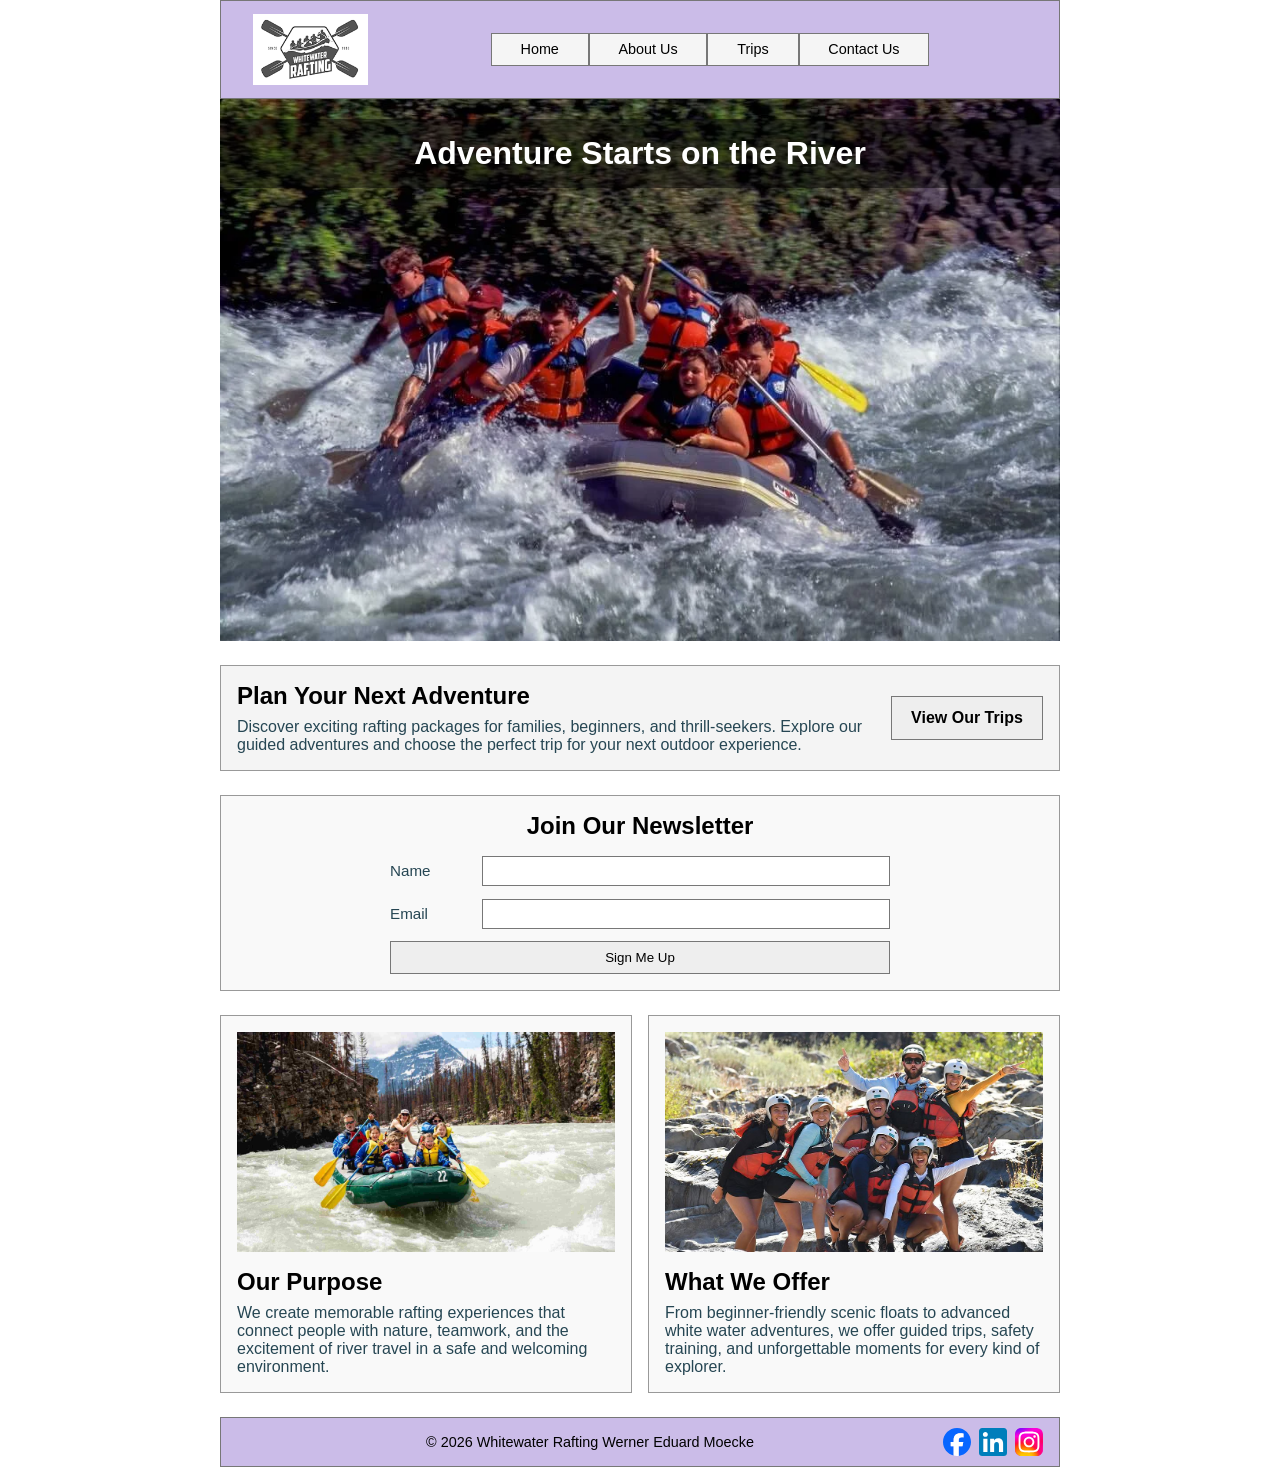
==== wwr/index.html @ 6c56e6f4 "Add homepage and trips page, update styles and images" ====
<!DOCTYPE html>
<html lang="en-US">

<head>
    <meta charset="UTF-8">
    <meta name="viewport" content="width=device-width, initial-scale=1.0">
    <meta name="description"
      content="Experience thrilling white water rafting adventures, scenic river trips, and unforgettable outdoor fun with White Water Rafting Company.">
    <meta name="author" content="Werner Eduard Moecke">
    <link rel="stylesheet" href="./styles/rafting.css">
    <title>Home - White Water Rafting</title>
</head>

<body>
    <header>
        <img src="./images/wwr-logo.png" alt="White Water Rafting logo">
        <nav>
            <a href="index.html">Home</a>
            <a href="about.html">About Us</a>
            <a href="trips.html">Trips</a>
            <a href="contact.html">Contact Us</a>
        </nav>
    </header>

    <main class="home-page">
        <section class="home-hero">
            <img src="./images/home-hero.webp" alt="Rafting group navigating exciting rapids">
            <h1>Adventure Starts on the River</h1>
        </section>

        <section class="home-cta">
            <div class="cta-text">
                <h2>Plan Your Next Adventure</h2>
                <p>Discover exciting rafting packages for families, beginners, and thrill-seekers.
                    Explore our guided adventures and choose the perfect trip for your next outdoor
                    experience.</p>
            </div>
            <a class="cta-button" href="trips.html">View Our Trips</a>
        </section>

        <section class="newsletter">
            <h2>Join Our Newsletter</h2>
            <form>
                <div class="newsletter-row">
                    <label for="newsletter-name">Name</label>
                    <input type="text" id="newsletter-name" name="newsletter-name" required>
                </div>

                <div class="newsletter-row">
                    <label for="newsletter-email">Email</label>
                    <input type="email" id="newsletter-email" name="newsletter-email" required>
                </div>

                <button type="submit">Sign Me Up</button>
            </form>
        </section>

        <section class="home-grid">
            <article class="grid-card">
                <img src="./images/rafting-purpose.jpg"
                  alt="Group rafting together on a mountain river">
                <div>
                    <h2>Our Purpose</h2>
                    <p>We create memorable rafting experiences that connect people with nature,
                        teamwork, and the excitement of river travel in a safe and welcoming
                        environment.</p>
                </div>
            </article>

            <article class="grid-card">
                <img src="./images/rafting-offerings.jpg"
                  alt="Rafting guide helping guests prepare for a river trip">
                <div>
                    <h2>What We Offer</h2>
                    <p>From beginner-friendly scenic floats to advanced white water adventures, we
                        offer guided trips, safety training, and unforgettable moments for every
                        kind of explorer.</p>
                </div>
            </article>
        </section>
    </main>

    <footer>
        <p>&copy; 2026 Whitewater Rafting Werner Eduard Moecke</p>
        <nav class="socialmedia">
            <a href="https://facebook.com">
                <img src="./images/facebook_icon.svg" alt="Facebook Icon">
            </a>
            <a href="https://linkedin.com">
                <img src="./images/li_icon.svg" alt="LinkedIn Icon">
            </a>
            <a href="https://instagram.com">
                <img src="./images/instagram_icon.svg" alt="Instagram Icon">
            </a>
        </nav>
    </footer>
</body>

</html>
---- wwr/styles/rafting.css ----
:root {
    --primary-color: #055a05;
    --accent1-color: #264653;
    --accent2-color: #e9c46a;
    --heading-font: "Times New Roman", "Georgia", serif;
    --body-font: Arial, Helvetica, sans-serif;
}

* {
    margin: 0;
    padding: 0;
    box-sizing: border-box;
}

body {
    font-family: var(--body-font);
    color: var(--accent1-color);
}

body header img {
    float: right;
    width: 115px;
}

header,
main,
footer,
.contact-page {
    width: 840px;
    margin: 0 auto;
}

/* HEADER */
header {
    display: grid;
    grid-template-columns: 140px 1fr;
    align-items: center;
    padding: 0.8rem 1.2rem;
    background: #cbbce8;
    color: #000;
    border: 1px solid #777;
}

header img {
    max-height: 80px;
    width: auto;
    object-fit: contain;
    margin: 0 auto;
}

header nav {
    display: flex;
    justify-content: center;
    gap: 0;
    font-weight: 400;
    font-size: 0.9rem;
    margin: 0;
    padding: 0;
}

header nav a {
    color: #000;
    text-decoration: none;
    padding: 0.45rem 1.8rem;
    border: 1px solid #777;
    background-color: #f5f5f5;
    border-radius: 0;
    transition: none;
}

header nav a:hover,
header nav a:focus {
    background-color: #f5f5f5;
    transform: none;
    color: #000;
}

/* GENERAL */
h1,
h2 {
    font-family: var(--heading-font);
    color: var(--primary-color);
}

h1 {
    position: absolute;
    top: 20px;
    width: 100%;
    padding: 16px;
    text-align: center;
    opacity: 0.7;
    background-color: var(--accent1-color);
    color: #fff !important;
}

label {
    font-weight: 400;
    font-size: 0.95rem;
}

p {
    margin: 16px;
    padding: 8px;
}

section,
article,
nav {
    margin: 0;
    padding: 0;
}

.socialmedia a {
    text-decoration: none;
}

/* HERO / ABOUT PAGE */
.hero {
    position: relative;
}

.hero img {
    display: block;
    width: 100%;
    height: auto;
}

.hero article {
    position: absolute;
    top: 85px;
    left: auto;
    background-color: var(--accent2-color);
    opacity: 0.9;
}

.hero article img {
    float: right;
    width: 125px;
}

/* FOOTER */
footer {
    width: 840px;
    margin: 0.6rem auto 0;
    padding: 0.6rem 1rem;
    display: grid;
    grid-template-columns: 1fr auto;
    align-items: center;
    background-color: #cbbce8;
    border: 1px solid #777;
    color: #000;
    font-size: 0.9rem;
}

footer p {
    margin: 0;
    text-align: center;
    padding: 0;
}

footer nav.socialmedia {
    display: flex;
    gap: 0.5rem;
    align-items: center;
}

footer nav.socialmedia a {
    display: inline-block;
    width: 28px;
    height: 28px;
}

footer nav.socialmedia a img {
    width: 100%;
    height: 100%;
    display: block;
    border-radius: 0;
}

footer nav a img {
    width: 30px;
}

/* ABOUT PAGE */
.history {
    margin: 2rem auto;
    padding: 1.2rem;
    max-width: 1100px;
    background-color: #f8f9fb;
    border: 1px solid #d0d7e4;
    border-radius: 0.45rem;
}

.history h2 {
    text-align: center;
    font-size: 1.9rem;
    margin-bottom: 1.1rem;
    color: #1c3f66;
}

.history-grid {
    display: grid;
    grid-template-columns: 1fr 340px 1fr;
    gap: 1rem;
    align-items: center;
}

.history-text p {
    margin: 0;
    line-height: 1.62;
    color: #34455f;
    padding: 0;
}

.history-image {
    text-align: center;
}

.history-image img {
    max-width: 100%;
    width: 100%;
    height: auto;
    border-radius: 0.5rem;
    box-shadow: 0 5px 14px rgba(0, 0, 0, 0.16);
    border: 1px solid #c8d2e2;
}

.adventures {
    max-width: 1100px;
    margin: 2rem auto;
    padding: 1.2rem;
    background-color: #f9fbff;
    border: 1px solid #d7e0ec;
    border-radius: 0.5rem;
}

.adventures h2 {
    text-align: center;
    margin-bottom: 1rem;
    color: #1f4e79;
}

.adventure-grid {
    display: grid;
    grid-template-columns: repeat(5, minmax(0, 1fr));
    gap: 0.8rem;
    align-items: start;
}

.adventure-grid figure {
    margin: 0;
    text-align: center;
}

.adventure-grid img {
    width: 100%;
    height: auto;
    border-radius: 0.4rem;
    border: 1px solid #cfd9e6;
}

.adventure-grid figcaption {
    margin-top: 0.4rem;
    font-size: 0.87rem;
    color: #2f4a67;
}

/* CONTACT PAGE */
.contact-page {
    max-width: 1200px;
    margin: 0 auto;
}

.contact-top {
    text-align: center;
    color: #000;
    font-family: Arial, Helvetica, sans-serif;
    padding: 10px 15px 6px;
}

.contact-top h2 {
    font-family: Arial, Helvetica, sans-serif;
    color: #000;
    font-size: 1.15rem;
    font-weight: 400;
    margin: 0 0 4px 0;
}

.contact-top address {
    font-family: Arial, Helvetica, sans-serif;
    color: #000;
    font-size: 0.9rem;
    line-height: 1.45;
    font-style: normal;
    font-weight: 600;
    margin: 0;
}

.contact-grid {
    display: grid;
    grid-template-columns: 300px 330px;
    gap: 2rem;
    justify-content: center;
    align-items: start;
    margin-top: 1rem;
}

.contact-details {
    display: flex;
    justify-content: center;
}

.contact-details address {
    font-style: normal;
    line-height: 1.7;
    margin-bottom: 1.5rem;
}

.contact-details address a {
    text-decoration: none;
    color: inherit;
}

.map-container {
    width: 300px;
    height: 250px;
    border: 1px solid #999;
    background-color: #ddd;
    overflow: hidden;
}

.map-container iframe {
    width: 100%;
    height: 100%;
    border: 0;
}

.contact-form {
    width: 330px;
}

.contact-form form {
    display: grid;
    gap: 0.7rem;
}

.form-row {
    display: grid;
    gap: 0.25rem;
}

.form-row.horizontal {
    display: grid;
    grid-template-columns: 65px 1fr;
    align-items: center;
    gap: 0.5rem;
}

.form-row.horizontal label {
    margin: 0;
    font-weight: 400;
}

.form-row label,
.checkbox-row label {
    display: block;
    margin-bottom: 0;
    font-weight: 400;
    color: #000;
    font-size: 0.9rem;
}

.purpose-row {
    display: grid;
    grid-template-columns: 90px 1fr;
    align-items: start;
    gap: 0.75rem;
}

.purpose-label {
    margin-top: 0.2rem;
    font-weight: 400;
}

input[type="text"],
input[type="email"],
textarea {
    border: 1px solid #777;
    padding: 0.25rem 0.35rem;
    font-size: 0.85rem;
    background-color: #fff;
    width: 100%;
}

input[type="text"],
input[type="email"] {
    height: 26px;
}

textarea {
    height: 48px;
    resize: none;
}

.form-row textarea {
    min-height: 70px;
    resize: none;
}

input[type="checkbox"],
input[type="radio"] {
    accent-color: #666;
    transform: scale(0.95);
}

.form-fieldset {
    border: none;
    padding: 0;
    margin: 0;
}

.radio-group {
    display: grid;
    gap: 0.45rem;
}

.radio-group label {
    display: flex;
    align-items: center;
    gap: 0.35rem;
    font-weight: 400;
    font-size: 0.9rem;
}

.checkbox-row {
    margin-top: 0.1rem;
}

.checkbox-row label {
    display: flex;
    align-items: center;
    gap: 0.35rem;
    font-size: 0.9rem;
}

.checkbox-row input[type="checkbox"] {
    margin: 0;
}

.submit-button {
    margin-top: 0.1rem;
    padding: 0.35rem;
    border: 1px solid #777;
    background-color: #eee;
    font-size: 0.9rem;
    cursor: pointer;
    border-radius: 2px;
}

.submit-button:hover,
.submit-button:focus {
    opacity: 1;
}

.staff-profiles {
    margin: 1.2rem auto 0;
    border: 1px solid #999;
    background-color: #efefef;
    padding: 0.5rem 0.75rem 0.9rem;
}

.staff-profiles h2 {
    font-family: Arial, Helvetica, sans-serif;
    color: #000;
    text-align: center;
    font-size: 1.05rem;
    font-weight: 700;
    margin-bottom: 0.6rem;
}

.profile-grid {
    display: grid;
    gap: 2rem;
    padding: 0;
    grid-template-columns: repeat(3, 1fr);
    justify-items: center;
}

.profile-grid figure {
    text-align: center;
    border: none;
    padding: 0;
    background-color: transparent;
}

.profile-grid img {
    width: 100px;
    max-width: 100px;
    height: auto;
    margin: 0 auto 0.45rem;
    display: block;
    border-radius: 0;
}

.profile-grid figcaption {
    font-weight: 400;
    font-size: 0.85rem;
    color: #000;
}

/* HOME PAGE */
.home-page {
    max-width: 840px;
    margin: 0 auto;
}

.home-hero {
    position: relative;
    margin: 0;
    padding: 0;
}

.home-hero img {
    display: block;
    width: 100%;
    height: auto;
}

.home-hero h1 {
    position: absolute;
    top: 20px;
    left: 0;
    right: 0;
    margin: 0;
    padding: 1rem;
    text-align: center;
    background-color: rgba(0, 0, 0, 0.45);
    color: #fff;
    font-family: Arial, Helvetica, sans-serif;
    font-size: 2rem;
    opacity: 1;
}

.home-cta {
    display: grid;
    grid-template-columns: 1fr auto;
    gap: 1rem;
    align-items: center;
    margin: 1.5rem 0;
    padding: 1rem;
    border: 1px solid #999;
    background-color: #f4f4f4;
}

.cta-text h2 {
    margin-bottom: 0.5rem;
    font-family: Arial, Helvetica, sans-serif;
    color: #000;
}

.cta-text p {
    margin: 0;
    padding: 0;
}

.cta-button {
    display: inline-block;
    padding: 0.75rem 1.2rem;
    border: 1px solid #777;
    background-color: #eee;
    color: #000;
    text-decoration: none;
    font-weight: 700;
}

.newsletter {
    margin: 1.5rem 0;
    padding: 1rem;
    border: 1px solid #999;
    background-color: #f9f9f9;
}

.newsletter h2 {
    text-align: center;
    margin-bottom: 1rem;
    font-family: Arial, Helvetica, sans-serif;
    color: #000;
}

.newsletter form {
    display: grid;
    gap: 0.8rem;
    max-width: 500px;
    margin: 0 auto;
}

.newsletter-row {
    display: grid;
    grid-template-columns: 80px 1fr;
    gap: 0.75rem;
    align-items: center;
}

.newsletter input[type="text"],
.newsletter input[type="email"] {
    height: 30px;
    padding: 0.35rem;
    border: 1px solid #777;
}

.newsletter button {
    padding: 0.5rem;
    border: 1px solid #777;
    background-color: #eee;
    cursor: pointer;
}

.home-grid {
    display: grid;
    grid-template-columns: 1fr 1fr;
    gap: 1rem;
    margin: 1.5rem 0;
}

.grid-card {
    border: 1px solid #999;
    background-color: #f9f9f9;
    padding: 1rem;
    margin: 0;
}

.grid-card img {
    width: 100%;
    height: 220px;
    object-fit: cover;
    margin-bottom: 0.75rem;
}

.grid-card h2 {
    margin-bottom: 0.5rem;
    font-family: Arial, Helvetica, sans-serif;
    color: #000;
}

.grid-card p {
    margin: 0;
    padding: 0;
}

/* TRIPS PAGE */
.trips-page {
    max-width: 840px;
    margin: 0 auto;
}

.trips-hero {
    text-align: center;
    border: 1px solid #999;
    background-color: #f4f4f4;
    padding: 1.5rem 1rem;
    margin-bottom: 1.5rem;
}

.trips-hero h1 {
    position: static;
    background: none;
    color: #000 !important;
    opacity: 1;
    padding: 0;
    margin-bottom: 0.75rem;
    font-family: Arial, Helvetica, sans-serif;
}

.trips-hero p {
    margin-bottom: 1rem;
    padding: 0;
}

.trip-cards {
    display: grid;
    grid-template-columns: repeat(3, 1fr);
    gap: 1rem;
    margin-bottom: 1.5rem;
}

.trip-card {
    border: 1px solid #999;
    background-color: #f9f9f9;
    padding: 1rem;
    text-align: center;
    margin: 0;
}

.trip-card img {
    width: 100%;
    height: 180px;
    object-fit: cover;
    margin-bottom: 0.75rem;
}

.trip-card h2 {
    margin-bottom: 0.5rem;
    font-family: Arial, Helvetica, sans-serif;
    color: #000;
}

.trip-card p {
    margin: 0;
    padding: 0;
}

.trips-table-section {
    margin-bottom: 1.5rem;
}

.trips-table-section h2 {
    text-align: center;
    margin-bottom: 1rem;
    font-family: Arial, Helvetica, sans-serif;
    color: #000;
}

.trips-table {
    width: 100%;
    border-collapse: collapse;
    background-color: #fff;
}

.trips-table th,
.trips-table td {
    border: 1px solid #777;
    padding: 0.75rem;
    text-align: center;
}

.trips-table th {
    background-color: #eaeaea;
}
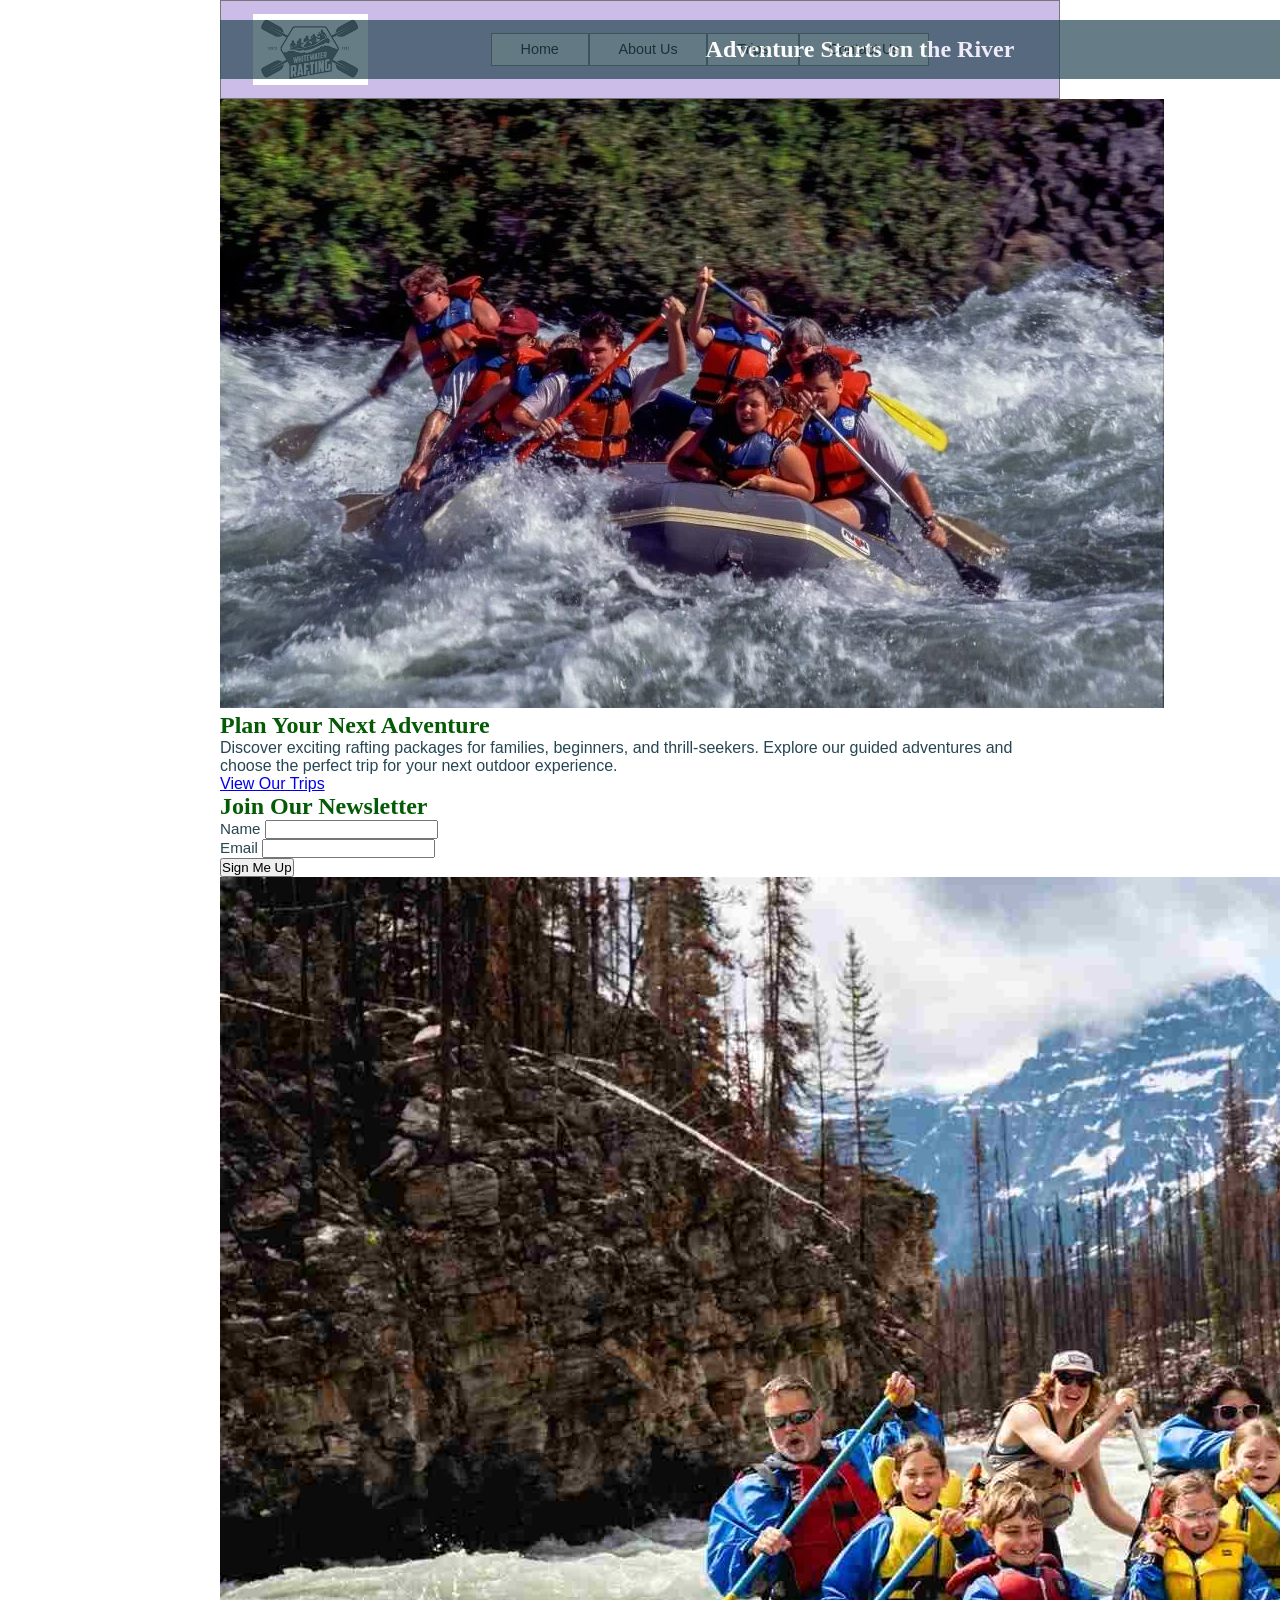
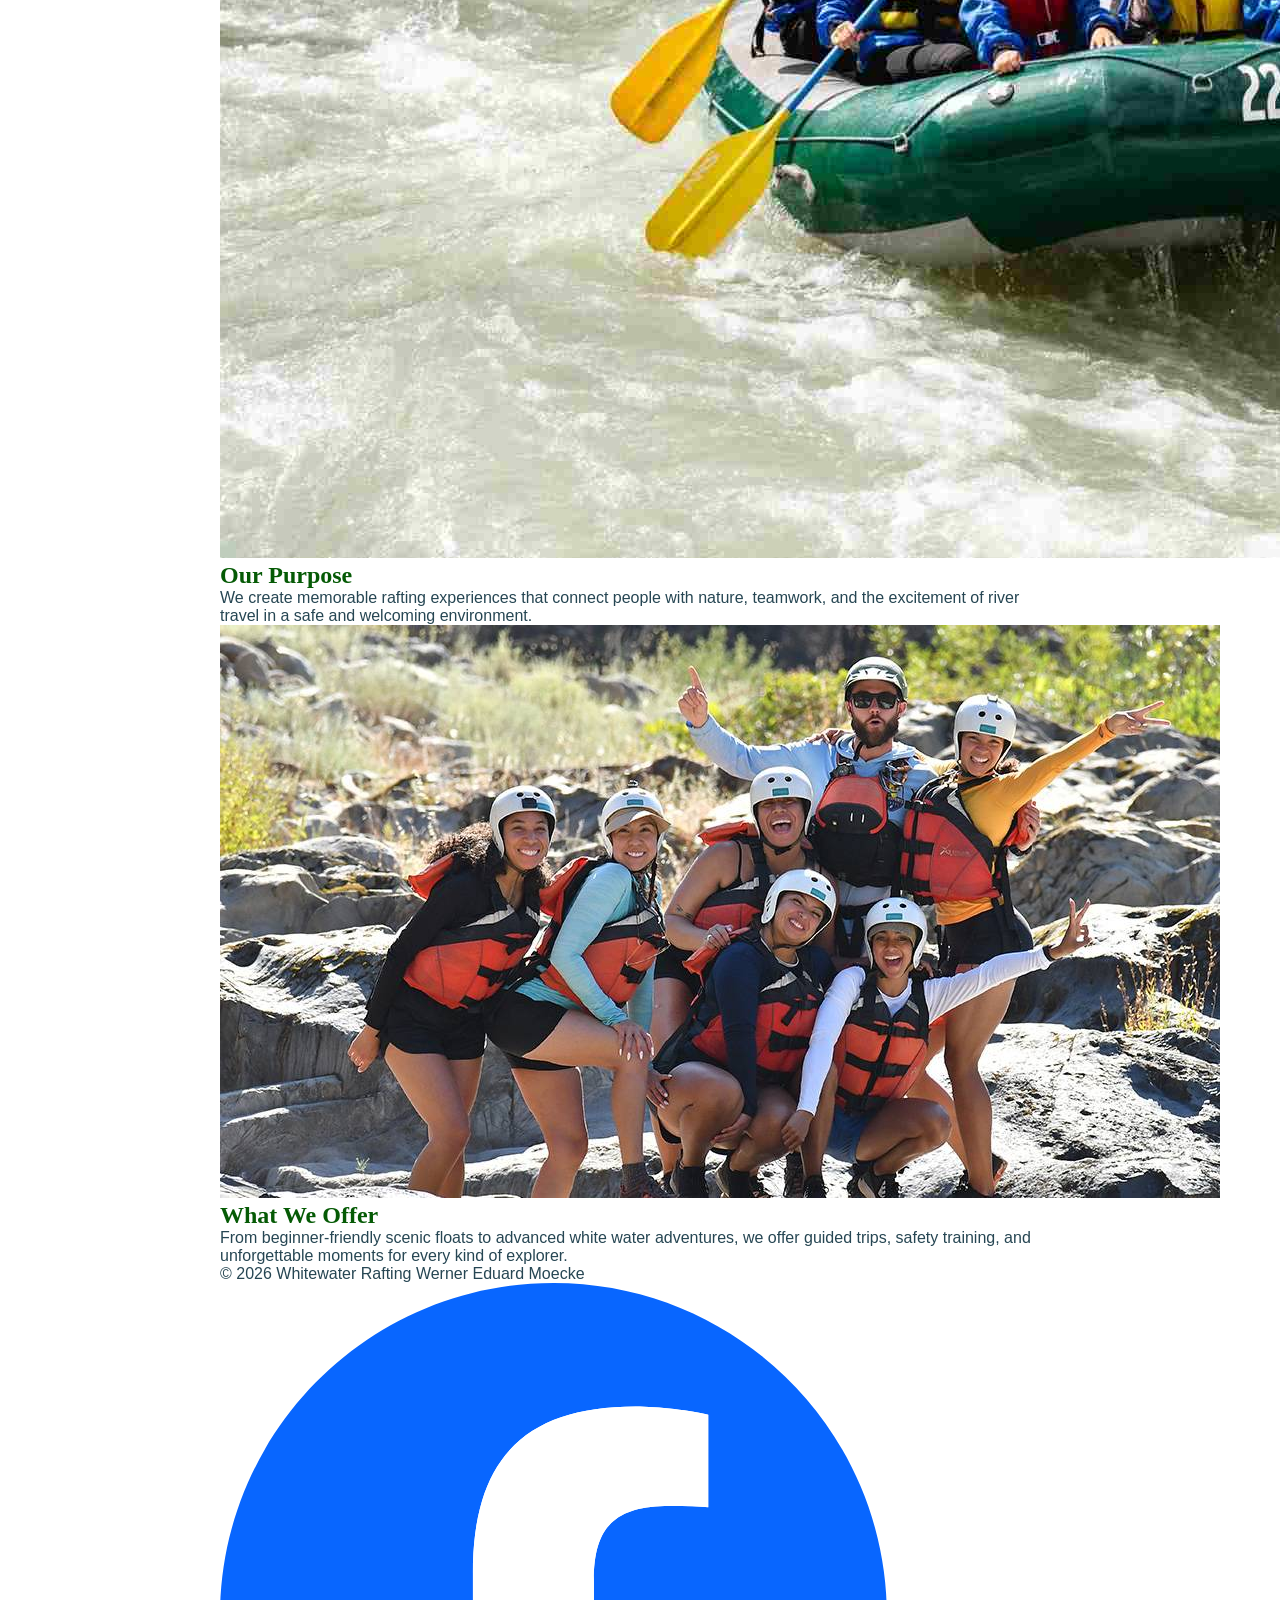
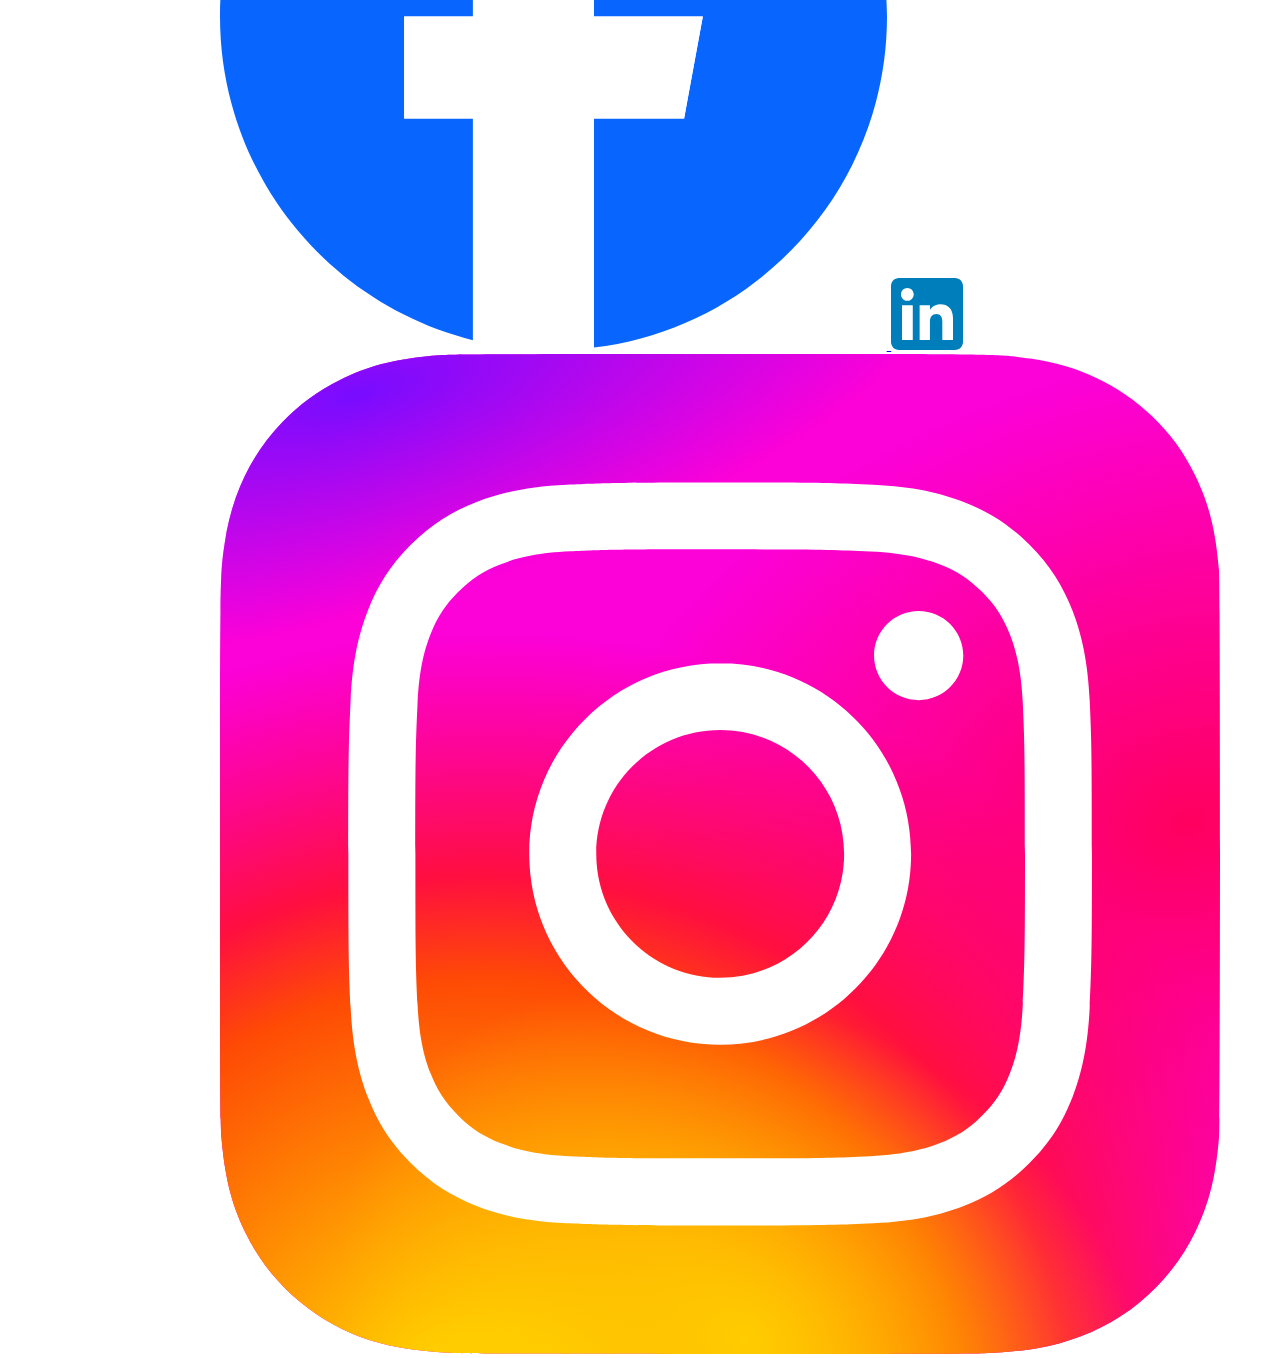
==== commit f3cff57e: "Update stylesheet links to include versioning for cache busting" ====
--- a/wwr/index.html
+++ b/wwr/index.html
@@ -7,7 +7,7 @@
     <meta name="description"
       content="Experience thrilling white water rafting adventures, scenic river trips, and unforgettable outdoor fun with White Water Rafting Company.">
     <meta name="author" content="Werner Eduard Moecke">
-    <link rel="stylesheet" href="./styles/rafting.css">
+    <link rel="stylesheet" href="./styles/rafting.css?v=2">
     <title>Home - White Water Rafting</title>
 </head>
 
--- a/wwr/styles/rafting.css
+++ b/wwr/styles/rafting.css
@@ -17,11 +17,25 @@
     color: var(--accent1-color);
 }
 
+body {
+    font-family: var(--body-font);
+    color: var(--accent1-color);
+}
+
 body header img {
     float: right;
     width: 115px;
 }
 
+header,
+main,
+footer,
+.contact-page {
+    width: 840px;
+    margin: 0 auto;
+}
+
+/* HEADER */
 header,
 main,
 footer,
@@ -56,6 +70,8 @@
     font-size: 0.9rem;
     margin: 0;
     padding: 0;
+    margin: 0;
+    padding: 0;
 }
 
 header nav a {
@@ -96,643 +112,916 @@
 label {
     font-weight: 400;
     font-size: 0.95rem;
-}
-
-p {
-    margin: 16px;
-    padding: 8px;
-}
-
-section,
-article,
-nav {
-    margin: 0;
-    padding: 0;
-}
-
-.socialmedia a {
-    text-decoration: none;
-}
-
-/* HERO / ABOUT PAGE */
-.hero {
-    position: relative;
-}
-
-.hero img {
-    display: block;
-    width: 100%;
-    height: auto;
-}
-
-.hero article {
-    position: absolute;
-    top: 85px;
-    left: auto;
-    background-color: var(--accent2-color);
-    opacity: 0.9;
-}
-
-.hero article img {
-    float: right;
-    width: 125px;
-}
-
-/* FOOTER */
-footer {
-    width: 840px;
-    margin: 0.6rem auto 0;
-    padding: 0.6rem 1rem;
-    display: grid;
-    grid-template-columns: 1fr auto;
-    align-items: center;
-    background-color: #cbbce8;
-    border: 1px solid #777;
-    color: #000;
-    font-size: 0.9rem;
-}
-
-footer p {
-    margin: 0;
-    text-align: center;
-    padding: 0;
-}
-
-footer nav.socialmedia {
-    display: flex;
-    gap: 0.5rem;
-    align-items: center;
-}
-
-footer nav.socialmedia a {
-    display: inline-block;
-    width: 28px;
-    height: 28px;
-}
-
-footer nav.socialmedia a img {
-    width: 100%;
-    height: 100%;
-    display: block;
-    border-radius: 0;
-}
-
-footer nav a img {
-    width: 30px;
-}
-
-/* ABOUT PAGE */
-.history {
-    margin: 2rem auto;
-    padding: 1.2rem;
-    max-width: 1100px;
-    background-color: #f8f9fb;
-    border: 1px solid #d0d7e4;
-    border-radius: 0.45rem;
-}
-
-.history h2 {
-    text-align: center;
-    font-size: 1.9rem;
-    margin-bottom: 1.1rem;
-    color: #1c3f66;
-}
-
-.history-grid {
-    display: grid;
-    grid-template-columns: 1fr 340px 1fr;
-    gap: 1rem;
-    align-items: center;
-}
-
-.history-text p {
-    margin: 0;
-    line-height: 1.62;
-    color: #34455f;
-    padding: 0;
-}
-
-.history-image {
-    text-align: center;
-}
-
-.history-image img {
-    max-width: 100%;
-    width: 100%;
-    height: auto;
-    border-radius: 0.5rem;
-    box-shadow: 0 5px 14px rgba(0, 0, 0, 0.16);
-    border: 1px solid #c8d2e2;
-}
-
-.adventures {
-    max-width: 1100px;
-    margin: 2rem auto;
-    padding: 1.2rem;
-    background-color: #f9fbff;
-    border: 1px solid #d7e0ec;
-    border-radius: 0.5rem;
-}
-
-.adventures h2 {
-    text-align: center;
-    margin-bottom: 1rem;
-    color: #1f4e79;
-}
-
-.adventure-grid {
-    display: grid;
-    grid-template-columns: repeat(5, minmax(0, 1fr));
-    gap: 0.8rem;
-    align-items: start;
-}
-
-.adventure-grid figure {
-    margin: 0;
-    text-align: center;
-}
-
-.adventure-grid img {
-    width: 100%;
-    height: auto;
-    border-radius: 0.4rem;
-    border: 1px solid #cfd9e6;
-}
-
-.adventure-grid figcaption {
-    margin-top: 0.4rem;
-    font-size: 0.87rem;
-    color: #2f4a67;
-}
-
-/* CONTACT PAGE */
-.contact-page {
-    max-width: 1200px;
-    margin: 0 auto;
-}
-
-.contact-top {
-    text-align: center;
-    color: #000;
-    font-family: Arial, Helvetica, sans-serif;
-    padding: 10px 15px 6px;
-}
-
-.contact-top h2 {
-    font-family: Arial, Helvetica, sans-serif;
-    color: #000;
-    font-size: 1.15rem;
-    font-weight: 400;
-    margin: 0 0 4px 0;
-}
-
-.contact-top address {
-    font-family: Arial, Helvetica, sans-serif;
-    color: #000;
-    font-size: 0.9rem;
-    line-height: 1.45;
-    font-style: normal;
-    font-weight: 600;
-    margin: 0;
-}
-
-.contact-grid {
-    display: grid;
-    grid-template-columns: 300px 330px;
-    gap: 2rem;
-    justify-content: center;
-    align-items: start;
-    margin-top: 1rem;
-}
-
-.contact-details {
-    display: flex;
-    justify-content: center;
-}
-
-.contact-details address {
-    font-style: normal;
-    line-height: 1.7;
-    margin-bottom: 1.5rem;
-}
-
-.contact-details address a {
-    text-decoration: none;
-    color: inherit;
-}
-
-.map-container {
-    width: 300px;
-    height: 250px;
-    border: 1px solid #999;
-    background-color: #ddd;
-    overflow: hidden;
-}
-
-.map-container iframe {
-    width: 100%;
-    height: 100%;
-    border: 0;
-}
-
-.contact-form {
-    width: 330px;
-}
-
-.contact-form form {
-    display: grid;
-    gap: 0.7rem;
-}
-
-.form-row {
-    display: grid;
-    gap: 0.25rem;
-}
-
-.form-row.horizontal {
-    display: grid;
-    grid-template-columns: 65px 1fr;
-    align-items: center;
-    gap: 0.5rem;
-}
-
-.form-row.horizontal label {
-    margin: 0;
-    font-weight: 400;
-}
-
-.form-row label,
-.checkbox-row label {
-    display: block;
-    margin-bottom: 0;
-    font-weight: 400;
-    color: #000;
-    font-size: 0.9rem;
-}
-
-.purpose-row {
-    display: grid;
-    grid-template-columns: 90px 1fr;
-    align-items: start;
-    gap: 0.75rem;
-}
-
-.purpose-label {
-    margin-top: 0.2rem;
-    font-weight: 400;
-}
-
-input[type="text"],
-input[type="email"],
-textarea {
-    border: 1px solid #777;
-    padding: 0.25rem 0.35rem;
-    font-size: 0.85rem;
-    background-color: #fff;
-    width: 100%;
-}
-
-input[type="text"],
-input[type="email"] {
-    height: 26px;
-}
-
-textarea {
-    height: 48px;
-    resize: none;
-}
-
-.form-row textarea {
-    min-height: 70px;
-    resize: none;
-}
-
-input[type="checkbox"],
-input[type="radio"] {
-    accent-color: #666;
-    transform: scale(0.95);
-}
-
-.form-fieldset {
-    border: none;
-    padding: 0;
-    margin: 0;
-}
-
-.radio-group {
-    display: grid;
-    gap: 0.45rem;
-}
-
-.radio-group label {
-    display: flex;
-    align-items: center;
-    gap: 0.35rem;
-    font-weight: 400;
-    font-size: 0.9rem;
-}
-
-.checkbox-row {
-    margin-top: 0.1rem;
-}
-
-.checkbox-row label {
-    display: flex;
-    align-items: center;
-    gap: 0.35rem;
-    font-size: 0.9rem;
-}
-
-.checkbox-row input[type="checkbox"] {
-    margin: 0;
-}
-
-.submit-button {
-    margin-top: 0.1rem;
-    padding: 0.35rem;
-    border: 1px solid #777;
-    background-color: #eee;
-    font-size: 0.9rem;
-    cursor: pointer;
-    border-radius: 2px;
-}
-
-.submit-button:hover,
-.submit-button:focus {
-    opacity: 1;
-}
-
-.staff-profiles {
-    margin: 1.2rem auto 0;
-    border: 1px solid #999;
-    background-color: #efefef;
-    padding: 0.5rem 0.75rem 0.9rem;
-}
-
-.staff-profiles h2 {
-    font-family: Arial, Helvetica, sans-serif;
-    color: #000;
-    text-align: center;
-    font-size: 1.05rem;
-    font-weight: 700;
-    margin-bottom: 0.6rem;
-}
-
-.profile-grid {
-    display: grid;
-    gap: 2rem;
-    padding: 0;
-    grid-template-columns: repeat(3, 1fr);
-    justify-items: center;
-}
-
-.profile-grid figure {
-    text-align: center;
-    border: none;
-    padding: 0;
-    background-color: transparent;
-}
-
-.profile-grid img {
-    width: 100px;
-    max-width: 100px;
-    height: auto;
-    margin: 0 auto 0.45rem;
-    display: block;
-    border-radius: 0;
-}
-
-.profile-grid figcaption {
-    font-weight: 400;
-    font-size: 0.85rem;
-    color: #000;
-}
-
-/* HOME PAGE */
-.home-page {
-    max-width: 840px;
-    margin: 0 auto;
-}
-
-.home-hero {
-    position: relative;
-    margin: 0;
-    padding: 0;
-}
-
-.home-hero img {
-    display: block;
-    width: 100%;
-    height: auto;
-}
-
-.home-hero h1 {
-    position: absolute;
-    top: 20px;
-    left: 0;
-    right: 0;
-    margin: 0;
-    padding: 1rem;
-    text-align: center;
-    background-color: rgba(0, 0, 0, 0.45);
-    color: #fff;
-    font-family: Arial, Helvetica, sans-serif;
-    font-size: 2rem;
-    opacity: 1;
-}
-
-.home-cta {
-    display: grid;
-    grid-template-columns: 1fr auto;
-    gap: 1rem;
-    align-items: center;
-    margin: 1.5rem 0;
-    padding: 1rem;
-    border: 1px solid #999;
-    background-color: #f4f4f4;
-}
-
-.cta-text h2 {
-    margin-bottom: 0.5rem;
-    font-family: Arial, Helvetica, sans-serif;
-    color: #000;
-}
-
-.cta-text p {
-    margin: 0;
-    padding: 0;
-}
-
-.cta-button {
-    display: inline-block;
-    padding: 0.75rem 1.2rem;
-    border: 1px solid #777;
-    background-color: #eee;
-    color: #000;
-    text-decoration: none;
-    font-weight: 700;
-}
-
-.newsletter {
-    margin: 1.5rem 0;
-    padding: 1rem;
-    border: 1px solid #999;
-    background-color: #f9f9f9;
-}
-
-.newsletter h2 {
-    text-align: center;
-    margin-bottom: 1rem;
-    font-family: Arial, Helvetica, sans-serif;
-    color: #000;
-}
-
-.newsletter form {
-    display: grid;
-    gap: 0.8rem;
-    max-width: 500px;
-    margin: 0 auto;
-}
-
-.newsletter-row {
-    display: grid;
-    grid-template-columns: 80px 1fr;
-    gap: 0.75rem;
-    align-items: center;
-}
-
-.newsletter input[type="text"],
-.newsletter input[type="email"] {
-    height: 30px;
-    padding: 0.35rem;
-    border: 1px solid #777;
-}
-
-.newsletter button {
-    padding: 0.5rem;
-    border: 1px solid #777;
-    background-color: #eee;
-    cursor: pointer;
-}
-
-.home-grid {
-    display: grid;
-    grid-template-columns: 1fr 1fr;
-    gap: 1rem;
-    margin: 1.5rem 0;
-}
-
-.grid-card {
-    border: 1px solid #999;
-    background-color: #f9f9f9;
-    padding: 1rem;
-    margin: 0;
-}
-
-.grid-card img {
-    width: 100%;
-    height: 220px;
-    object-fit: cover;
-    margin-bottom: 0.75rem;
-}
-
-.grid-card h2 {
-    margin-bottom: 0.5rem;
-    font-family: Arial, Helvetica, sans-serif;
-    color: #000;
-}
-
-.grid-card p {
-    margin: 0;
-    padding: 0;
-}
-
-/* TRIPS PAGE */
-.trips-page {
-    max-width: 840px;
-    margin: 0 auto;
-}
-
-.trips-hero {
-    text-align: center;
-    border: 1px solid #999;
-    background-color: #f4f4f4;
-    padding: 1.5rem 1rem;
-    margin-bottom: 1.5rem;
-}
-
-.trips-hero h1 {
-    position: static;
-    background: none;
-    color: #000 !important;
-    opacity: 1;
-    padding: 0;
-    margin-bottom: 0.75rem;
-    font-family: Arial, Helvetica, sans-serif;
-}
-
-.trips-hero p {
-    margin-bottom: 1rem;
-    padding: 0;
-}
-
-.trip-cards {
-    display: grid;
-    grid-template-columns: repeat(3, 1fr);
-    gap: 1rem;
-    margin-bottom: 1.5rem;
-}
-
-.trip-card {
-    border: 1px solid #999;
-    background-color: #f9f9f9;
-    padding: 1rem;
-    text-align: center;
-    margin: 0;
-}
-
-.trip-card img {
-    width: 100%;
-    height: 180px;
-    object-fit: cover;
-    margin-bottom: 0.75rem;
-}
-
-.trip-card h2 {
-    margin-bottom: 0.5rem;
-    font-family: Arial, Helvetica, sans-serif;
-    color: #000;
-}
-
-.trip-card p {
-    margin: 0;
-    padding: 0;
-}
-
-.trips-table-section {
-    margin-bottom: 1.5rem;
-}
-
-.trips-table-section h2 {
-    text-align: center;
-    margin-bottom: 1rem;
-    font-family: Arial, Helvetica, sans-serif;
-    color: #000;
-}
-
-.trips-table {
-    width: 100%;
-    border-collapse: collapse;
-    background-color: #fff;
-}
-
-.trips-table th,
-.trips-table td {
-    border: 1px solid #777;
-    padding: 0.75rem;
-    text-align: center;
-}
-
-.trips-table th {
-    background-color: #eaeaea;
-}+
+    label {
+        font-weight: 400;
+        font-size: 0.95rem;
+    }
+
+    p {
+        p {
+            margin: 16px;
+            padding: 8px;
+        }
+
+        section,
+        article,
+        nav {
+            margin: 0;
+            padding: 0;
+        }
+
+        section,
+        article,
+        nav {
+            margin: 0;
+            padding: 0;
+        }
+
+        .socialmedia a {
+            text-decoration: none;
+        }
+
+        /* HERO / ABOUT PAGE */
+        /* HERO / ABOUT PAGE */
+        .hero {
+            position: relative;
+        }
+
+        .hero img {
+            display: block;
+            width: 100%;
+            height: auto;
+        }
+
+        .hero article {
+            position: absolute;
+            top: 85px;
+            left: auto;
+            background-color: var(--accent2-color);
+            opacity: 0.9;
+        }
+
+        .hero article img {
+            float: right;
+            width: 125px;
+        }
+
+        /* FOOTER */
+        .hero article img {
+            float: right;
+            width: 125px;
+        }
+
+        /* FOOTER */
+        footer {
+            width: 840px;
+            margin: 0.6rem auto 0;
+            padding: 0.6rem 1rem;
+            display: grid;
+            grid-template-columns: 1fr auto;
+            align-items: center;
+            background-color: #cbbce8;
+            border: 1px solid #777;
+            color: #000;
+            font-size: 0.9rem;
+        }
+
+        footer p {
+            margin: 0;
+            text-align: center;
+            padding: 0;
+            padding: 0;
+        }
+
+        footer nav.socialmedia {
+            display: flex;
+            gap: 0.5rem;
+            align-items: center;
+        }
+
+        footer nav.socialmedia a {
+            display: inline-block;
+            width: 28px;
+            height: 28px;
+        }
+
+        footer nav.socialmedia a img {
+            width: 100%;
+            height: 100%;
+            display: block;
+            border-radius: 0;
+        }
+
+        footer nav a img {
+            width: 30px;
+        }
+
+        /* ABOUT PAGE */
+        /* ABOUT PAGE */
+        .history {
+            margin: 2rem auto;
+            padding: 1.2rem;
+            max-width: 1100px;
+            background-color: #f8f9fb;
+            border: 1px solid #d0d7e4;
+            border-radius: 0.45rem;
+        }
+
+        .history h2 {
+            text-align: center;
+            font-size: 1.9rem;
+            margin-bottom: 1.1rem;
+            color: #1c3f66;
+        }
+
+        .history-grid {
+            display: grid;
+            grid-template-columns: 1fr 340px 1fr;
+            gap: 1rem;
+            align-items: center;
+        }
+
+        .history-text p {
+            margin: 0;
+            line-height: 1.62;
+            color: #34455f;
+            padding: 0;
+            padding: 0;
+        }
+
+        .history-image {
+            text-align: center;
+        }
+
+        .history-image img {
+            max-width: 100%;
+            width: 100%;
+            height: auto;
+            border-radius: 0.5rem;
+            box-shadow: 0 5px 14px rgba(0, 0, 0, 0.16);
+            border: 1px solid #c8d2e2;
+        }
+
+        .adventures {
+            max-width: 1100px;
+            margin: 2rem auto;
+            padding: 1.2rem;
+            background-color: #f9fbff;
+            border: 1px solid #d7e0ec;
+            border-radius: 0.5rem;
+        }
+
+        .adventures h2 {
+            text-align: center;
+            margin-bottom: 1rem;
+            color: #1f4e79;
+        }
+
+        .adventure-grid {
+            display: grid;
+            grid-template-columns: repeat(5, minmax(0, 1fr));
+            gap: 0.8rem;
+            align-items: start;
+        }
+
+        .adventure-grid figure {
+            margin: 0;
+            text-align: center;
+        }
+
+        .adventure-grid img {
+            width: 100%;
+            height: auto;
+            border-radius: 0.4rem;
+            border: 1px solid #cfd9e6;
+        }
+
+        .adventure-grid figcaption {
+            margin-top: 0.4rem;
+            font-size: 0.87rem;
+            color: #2f4a67;
+        }
+
+        /* CONTACT PAGE */
+        /* CONTACT PAGE */
+        .contact-page {
+            max-width: 1200px;
+            margin: 0 auto;
+        }
+
+        .contact-top {
+            text-align: center;
+            color: #000;
+            font-family: Arial, Helvetica, sans-serif;
+            padding: 10px 15px 6px;
+        }
+
+        .contact-top h2 {
+            font-family: Arial, Helvetica, sans-serif;
+            color: #000;
+            font-size: 1.15rem;
+            font-weight: 400;
+            margin: 0 0 4px 0;
+        }
+
+        .contact-top address {
+            font-family: Arial, Helvetica, sans-serif;
+            color: #000;
+            font-size: 0.9rem;
+            line-height: 1.45;
+            font-style: normal;
+            font-weight: 600;
+            margin: 0;
+        }
+
+        .contact-grid {
+            display: grid;
+            grid-template-columns: 300px 330px;
+            gap: 2rem;
+            justify-content: center;
+            align-items: start;
+            margin-top: 1rem;
+        }
+
+        .contact-details {
+            display: flex;
+            justify-content: center;
+        }
+
+        .contact-details address {
+            font-style: normal;
+            line-height: 1.7;
+            margin-bottom: 1.5rem;
+        }
+
+        .contact-details address a {
+            text-decoration: none;
+            color: inherit;
+        }
+
+        .map-container {
+            width: 300px;
+            height: 250px;
+            border: 1px solid #999;
+            background-color: #ddd;
+            overflow: hidden;
+        }
+
+        .map-container iframe {
+            width: 100%;
+            height: 100%;
+            border: 0;
+        }
+
+        .contact-form {
+            width: 330px;
+        }
+
+        .contact-form form {
+            display: grid;
+            gap: 0.7rem;
+        }
+
+        .form-row {
+            display: grid;
+            gap: 0.25rem;
+        }
+
+        .form-row.horizontal {
+            display: grid;
+            grid-template-columns: 65px 1fr;
+            align-items: center;
+            gap: 0.5rem;
+        }
+
+        .form-row.horizontal label {
+            margin: 0;
+            font-weight: 400;
+
+            .form-row.horizontal label {
+                margin: 0;
+                font-weight: 400;
+            }
+
+            .form-row label,
+            .checkbox-row label {
+                display: block;
+                margin-bottom: 0;
+                font-weight: 400;
+                color: #000;
+                font-size: 0.9rem;
+            }
+
+            .purpose-row {
+                display: grid;
+                grid-template-columns: 90px 1fr;
+                align-items: start;
+                gap: 0.75rem;
+            }
+
+            .purpose-label {
+                margin-top: 0.2rem;
+                font-weight: 400;
+            }
+
+            .purpose-row {
+                display: grid;
+                grid-template-columns: 90px 1fr;
+                align-items: start;
+                gap: 0.75rem;
+            }
+
+            .purpose-label {
+                margin-top: 0.2rem;
+                font-weight: 400;
+            }
+
+            input[type="text"],
+            input[type="email"],
+            textarea {
+                border: 1px solid #777;
+                padding: 0.25rem 0.35rem;
+                font-size: 0.85rem;
+                background-color: #fff;
+                width: 100%;
+            }
+
+            input[type="text"],
+            input[type="email"] {
+                height: 26px;
+            }
+
+            textarea {
+                height: 48px;
+                resize: none;
+            }
+
+            .form-row textarea {
+                min-height: 70px;
+                resize: none;
+            }
+
+            input[type="checkbox"],
+            input[type="radio"] {
+                accent-color: #666;
+                transform: scale(0.95);
+
+                input[type="checkbox"],
+                input[type="radio"] {
+                    accent-color: #666;
+                    transform: scale(0.95);
+                }
+
+                .form-fieldset {
+                    border: none;
+                    padding: 0;
+                    margin: 0;
+                }
+
+                .radio-group {
+                    display: grid;
+                    gap: 0.45rem;
+                }
+
+                .radio-group label {
+                    display: flex;
+                    align-items: center;
+                    gap: 0.35rem;
+                    font-weight: 400;
+                    font-size: 0.9rem;
+                }
+
+                .checkbox-row {
+                    margin-top: 0.1rem;
+                }
+
+                .checkbox-row label {
+                    display: flex;
+                    align-items: center;
+                    gap: 0.35rem;
+                    font-size: 0.9rem;
+                }
+
+                .checkbox-row input[type="checkbox"] {
+                    margin: 0;
+                }
+
+                .submit-button {
+                    margin-top: 0.1rem;
+                    padding: 0.35rem;
+                    border: 1px solid #777;
+                    background-color: #eee;
+                    font-size: 0.9rem;
+                    cursor: pointer;
+                    border-radius: 2px;
+                }
+
+                .submit-button:hover,
+                .submit-button:focus {
+                    opacity: 1;
+                }
+
+                .staff-profiles {
+                    margin: 1.2rem auto 0;
+                    border: 1px solid #999;
+                    background-color: #efefef;
+                    padding: 0.5rem 0.75rem 0.9rem;
+                }
+
+                .staff-profiles h2 {
+                    font-family: Arial, Helvetica, sans-serif;
+                    color: #000;
+                    text-align: center;
+                    font-size: 1.05rem;
+                    font-weight: 700;
+                    margin-bottom: 0.6rem;
+                }
+
+                .profile-grid {
+                    display: grid;
+                    gap: 2rem;
+                    padding: 0;
+                    grid-template-columns: repeat(3, 1fr);
+                    justify-items: center;
+                }
+
+                .profile-grid figure {
+                    text-align: center;
+                    border: none;
+                    padding: 0;
+                    background-color: transparent;
+                }
+
+                .profile-grid img {
+                    width: 100px;
+                    max-width: 100px;
+                    height: auto;
+                    margin: 0 auto 0.45rem;
+                    display: block;
+                    border-radius: 0;
+                }
+
+                .profile-grid figcaption {
+                    font-weight: 400;
+                    font-size: 0.85rem;
+                    color: #000;
+                }
+
+                /* HOME PAGE */
+                .home-page {
+                    max-width: 840px;
+                    margin: 0 auto;
+                }
+
+                .home-hero {
+                    position: relative;
+                    margin: 0;
+                    padding: 0;
+                }
+
+                .home-hero img {
+                    display: block;
+                    width: 100%;
+                    height: auto;
+                }
+
+                .home-hero h1 {
+                    position: absolute;
+                    top: 20px;
+                    left: 0;
+                    right: 0;
+                    margin: 0;
+                    padding: 1rem;
+                    text-align: center;
+                    background-color: rgba(0, 0, 0, 0.45);
+                    color: #fff;
+                    font-family: Arial, Helvetica, sans-serif;
+                    font-size: 2rem;
+                    opacity: 1;
+                }
+
+                .home-cta {
+                    display: grid;
+                    grid-template-columns: 1fr auto;
+                    gap: 1rem;
+                    align-items: center;
+                    margin: 1.5rem 0;
+                    padding: 1rem;
+                    border: 1px solid #999;
+                    background-color: #f4f4f4;
+                }
+
+                .cta-text h2 {
+                    margin-bottom: 0.5rem;
+                    font-family: Arial, Helvetica, sans-serif;
+                    color: #000;
+                }
+
+                .cta-text p {
+                    margin: 0;
+                    padding: 0;
+                }
+
+                .cta-button {
+                    display: inline-block;
+                    padding: 0.75rem 1.2rem;
+                    border: 1px solid #777;
+                    background-color: #eee;
+                    color: #000;
+                    text-decoration: none;
+                    font-weight: 700;
+                }
+
+                .newsletter {
+                    margin: 1.5rem 0;
+                    padding: 1rem;
+                    border: 1px solid #999;
+                    background-color: #f9f9f9;
+                }
+
+                .newsletter h2 {
+                    text-align: center;
+                    margin-bottom: 1rem;
+                    font-family: Arial, Helvetica, sans-serif;
+                    color: #000;
+                }
+
+                .newsletter form {
+                    display: grid;
+                    gap: 0.8rem;
+                    max-width: 500px;
+                    margin: 0 auto;
+                }
+
+                .newsletter-row {
+                    display: grid;
+                    grid-template-columns: 80px 1fr;
+                    gap: 0.75rem;
+                    align-items: center;
+                }
+
+                .newsletter input[type="text"],
+                .newsletter input[type="email"] {
+                    height: 30px;
+                    padding: 0.35rem;
+                    border: 1px solid #777;
+                }
+
+                .newsletter button {
+                    padding: 0.5rem;
+                    border: 1px solid #777;
+                    background-color: #eee;
+                    cursor: pointer;
+                }
+
+                .home-grid {
+                    display: grid;
+                    grid-template-columns: 1fr 1fr;
+                    gap: 1rem;
+                    margin: 1.5rem 0;
+                }
+
+                .grid-card {
+                    border: 1px solid #999;
+                    background-color: #f9f9f9;
+                    padding: 1rem;
+                    margin: 0;
+                }
+
+                .grid-card img {
+                    width: 100%;
+                    height: 220px;
+                    object-fit: cover;
+                    margin-bottom: 0.75rem;
+                }
+
+                .grid-card h2 {
+                    margin-bottom: 0.5rem;
+                    font-family: Arial, Helvetica, sans-serif;
+                    color: #000;
+                }
+
+                .grid-card p {
+                    margin: 0;
+                    padding: 0;
+                }
+
+                /* TRIPS PAGE */
+                .trips-page {
+                    max-width: 840px;
+                    margin: 0 auto;
+                }
+
+                .trips-hero {
+                    text-align: center;
+                    border: 1px solid #999;
+                    background-color: #f4f4f4;
+                    padding: 1.5rem 1rem;
+                    margin-bottom: 1.5rem;
+                }
+
+                .trips-hero h1 {
+                    position: static;
+                    background: none;
+                    color: #000 !important;
+                    opacity: 1;
+                    padding: 0;
+                    margin-bottom: 0.75rem;
+                    font-family: Arial, Helvetica, sans-serif;
+                }
+
+                .trips-hero p {
+                    margin-bottom: 1rem;
+                    padding: 0;
+                }
+
+                .trip-cards {
+                    display: grid;
+                    grid-template-columns: repeat(3, 1fr);
+                    gap: 1rem;
+                    margin-bottom: 1.5rem;
+                }
+
+                .trip-card {
+                    border: 1px solid #999;
+                    background-color: #f9f9f9;
+                    padding: 1rem;
+                    text-align: center;
+                    margin: 0;
+                }
+
+                .trip-card img {
+                    width: 100%;
+                    height: 180px;
+                    object-fit: cover;
+                    margin-bottom: 0.75rem;
+                }
+
+                .trip-card h2 {
+                    margin-bottom: 0.5rem;
+                    font-family: Arial, Helvetica, sans-serif;
+                    color: #000;
+                }
+
+                .trip-card p {
+                    margin: 0;
+                    padding: 0;
+                }
+
+                .trips-table-section {
+                    margin-bottom: 1.5rem;
+                }
+
+                .trips-table-section h2 {
+                    text-align: center;
+                    margin-bottom: 1rem;
+                    font-family: Arial, Helvetica, sans-serif;
+                    color: #000;
+                }
+
+                .trips-table {
+                    width: 100%;
+                    border-collapse: collapse;
+                    background-color: #fff;
+                }
+
+                .trips-table th,
+                .trips-table td {
+                    border: 1px solid #777;
+                    padding: 0.75rem;
+                    text-align: center;
+                }
+
+                .trips-table th {
+                    background-color: #eaeaea;
+                }
+
+                /* HOME PAGE */
+                .home-page {
+                    max-width: 840px;
+                    margin: 0 auto;
+                }
+
+                .home-hero {
+                    position: relative;
+                    margin: 0;
+                    padding: 0;
+                }
+
+                .home-hero img {
+                    display: block;
+                    width: 100%;
+                    height: auto;
+                }
+
+                .home-hero h1 {
+                    position: absolute;
+                    top: 20px;
+                    left: 0;
+                    right: 0;
+                    margin: 0;
+                    padding: 1rem;
+                    text-align: center;
+                    background-color: rgba(0, 0, 0, 0.45);
+                    color: #fff;
+                    font-family: Arial, Helvetica, sans-serif;
+                    font-size: 2rem;
+                    opacity: 1;
+                }
+
+                .home-cta {
+                    display: grid;
+                    grid-template-columns: 1fr auto;
+                    gap: 1rem;
+                    align-items: center;
+                    margin: 1.5rem 0;
+                    padding: 1rem;
+                    border: 1px solid #999;
+                    background-color: #f4f4f4;
+                }
+
+                .cta-text h2 {
+                    margin-bottom: 0.5rem;
+                    font-family: Arial, Helvetica, sans-serif;
+                    color: #000;
+                }
+
+                .cta-text p {
+                    margin: 0;
+                    padding: 0;
+                }
+
+                .cta-button {
+                    display: inline-block;
+                    padding: 0.75rem 1.2rem;
+                    border: 1px solid #777;
+                    background-color: #eee;
+                    color: #000;
+                    text-decoration: none;
+                    font-weight: 700;
+                }
+
+                .newsletter {
+                    margin: 1.5rem 0;
+                    padding: 1rem;
+                    border: 1px solid #999;
+                    background-color: #f9f9f9;
+                }
+
+                .newsletter h2 {
+                    text-align: center;
+                    margin-bottom: 1rem;
+                    font-family: Arial, Helvetica, sans-serif;
+                    color: #000;
+                }
+
+                .newsletter form {
+                    display: grid;
+                    gap: 0.8rem;
+                    max-width: 500px;
+                    margin: 0 auto;
+                }
+
+                .newsletter-row {
+                    display: grid;
+                    grid-template-columns: 80px 1fr;
+                    gap: 0.75rem;
+                    align-items: center;
+                }
+
+                .newsletter input[type="text"],
+                .newsletter input[type="email"] {
+                    height: 30px;
+                    padding: 0.35rem;
+                    border: 1px solid #777;
+                }
+
+                .newsletter button {
+                    padding: 0.5rem;
+                    border: 1px solid #777;
+                    background-color: #eee;
+                    cursor: pointer;
+                }
+
+                .home-grid {
+                    display: grid;
+                    grid-template-columns: 1fr 1fr;
+                    gap: 1rem;
+                    margin: 1.5rem 0;
+                }
+
+                .grid-card {
+                    border: 1px solid #999;
+                    background-color: #f9f9f9;
+                    padding: 1rem;
+                    margin: 0;
+                }
+
+                .grid-card img {
+                    width: 100%;
+                    height: 220px;
+                    object-fit: cover;
+                    margin-bottom: 0.75rem;
+                }
+
+                .grid-card h2 {
+                    margin-bottom: 0.5rem;
+                    font-family: Arial, Helvetica, sans-serif;
+                    color: #000;
+                }
+
+                .grid-card p {
+                    margin: 0;
+                    padding: 0;
+                }
+
+                /* TRIPS PAGE */
+                .trips-page {
+                    max-width: 840px;
+                    margin: 0 auto;
+                }
+
+                .trips-hero {
+                    text-align: center;
+                    border: 1px solid #999;
+                    background-color: #f4f4f4;
+                    padding: 1.5rem 1rem;
+                    margin-bottom: 1.5rem;
+                }
+
+                .trips-hero h1 {
+                    position: static;
+                    background: none;
+                    color: #000 !important;
+                    opacity: 1;
+                    padding: 0;
+                    margin-bottom: 0.75rem;
+                    font-family: Arial, Helvetica, sans-serif;
+                }
+
+                .trips-hero p {
+                    margin-bottom: 1rem;
+                    padding: 0;
+                }
+
+                .trip-cards {
+                    display: grid;
+                    grid-template-columns: repeat(3, 1fr);
+                    gap: 1rem;
+                    margin-bottom: 1.5rem;
+                }
+
+                .trip-card {
+                    border: 1px solid #999;
+                    background-color: #f9f9f9;
+                    padding: 1rem;
+                    text-align: center;
+                    margin: 0;
+                }
+
+                .trip-card img {
+                    width: 100%;
+                    height: 180px;
+                    object-fit: cover;
+                    margin-bottom: 0.75rem;
+                }
+
+                .trip-card h2 {
+                    margin-bottom: 0.5rem;
+                    font-family: Arial, Helvetica, sans-serif;
+                    color: #000;
+                }
+
+                .trip-card p {
+                    margin: 0;
+                    padding: 0;
+                }
+
+                .trips-table-section {
+                    margin-bottom: 1.5rem;
+                }
+
+                .trips-table-section h2 {
+                    text-align: center;
+                    margin-bottom: 1rem;
+                    font-family: Arial, Helvetica, sans-serif;
+                    color: #000;
+                }
+
+                .trips-table {
+                    width: 100%;
+                    border-collapse: collapse;
+                    background-color: #fff;
+                }
+
+                .trips-table th,
+                .trips-table td {
+                    border: 1px solid #777;
+                    padding: 0.75rem;
+                    text-align: center;
+                }
+
+                .trips-table th {
+                    background-color: #eaeaea;
+                }
